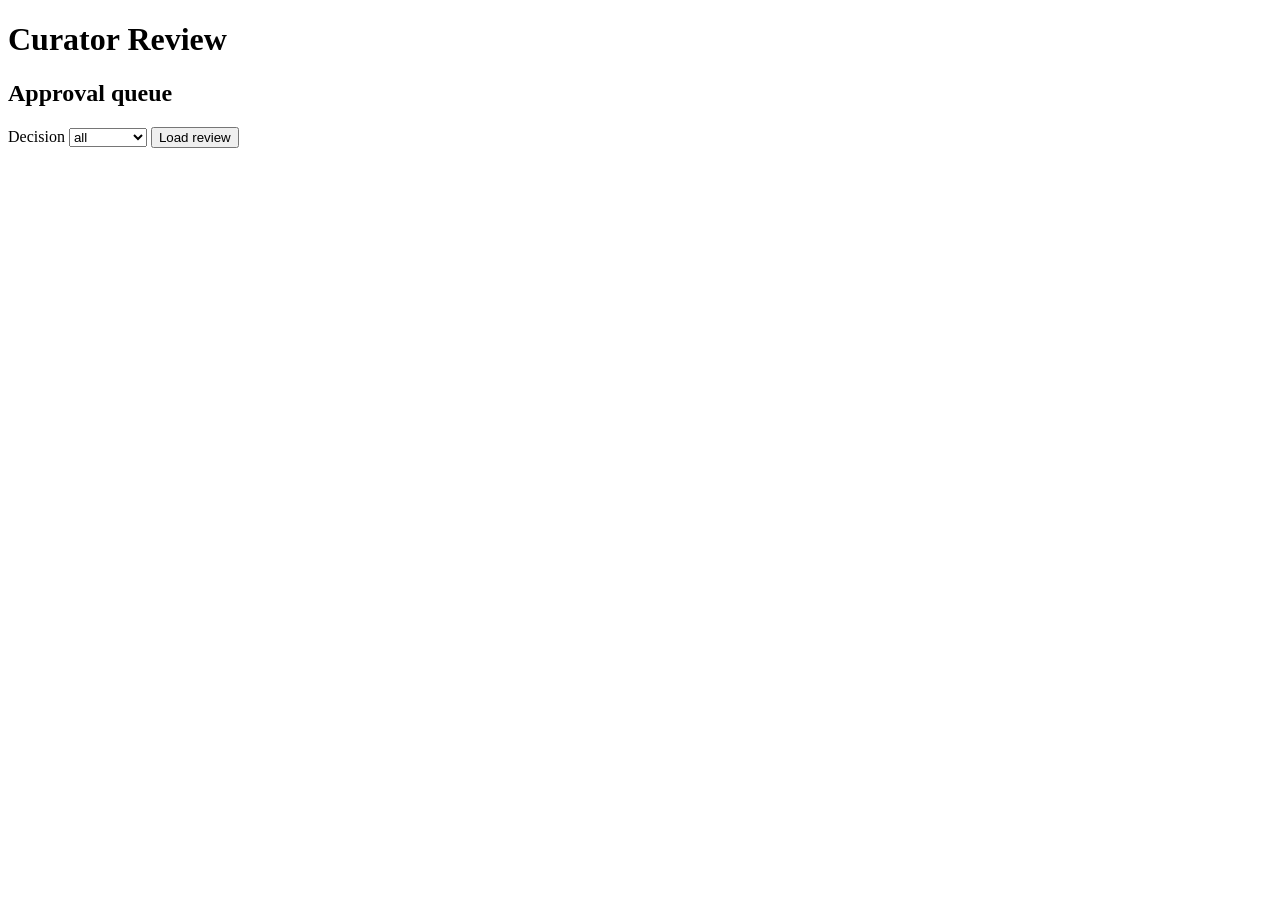
==== webui/index.html @ 881afbe8 "feat: M004/S01 Darkroom Bench SPA scaffold + thin action API - FastAPI serves dependency-light stati" ====
<!doctype html>
<html lang="en">
<head>
  <meta charset="utf-8">
  <meta name="viewport" content="width=device-width, initial-scale=1">
  <title>Curator Review</title>
  <link rel="stylesheet" href="/app/styles.css">
</head>
<body>
  <header>
    <h1>Curator Review</h1>
  </header>
  <main>
    <section id="review">
      <h2>Approval queue</h2>
      <p class="controls">
        <label for="status">Decision</label>
        <select id="status" name="status">
          <option value="">all</option>
          <option value="pending">pending</option>
          <option value="approved">approved</option>
          <option value="rejected">rejected</option>
        </select>
        <button id="load" type="button">Load review</button>
      </p>
      <p id="message" role="status" aria-live="polite"></p>
      <ul id="candidates"></ul>
    </section>
  </main>
  <script src="/app/app.js"></script>
</body>
</html>
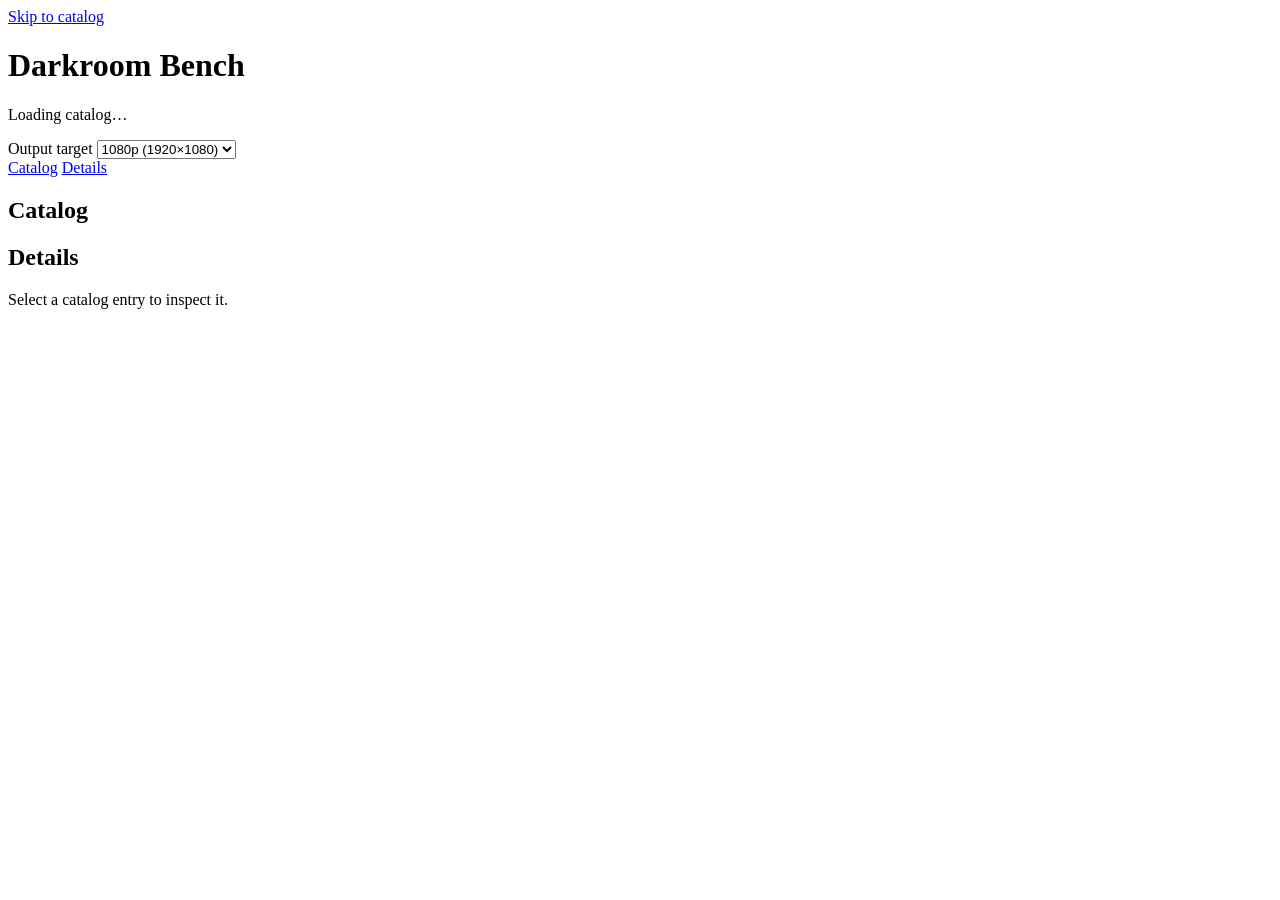
==== commit c2482d65: "feat: M004/S02 Darkroom Bench catalog browser + action UI - Responsive accessible catalog grid + det" ====
--- a/webui/index.html
+++ b/webui/index.html
@@ -3,30 +3,98 @@
 <head>
   <meta charset="utf-8">
   <meta name="viewport" content="width=device-width, initial-scale=1">
-  <title>Curator Review</title>
+  <title>Darkroom Bench</title>
   <link rel="stylesheet" href="/app/styles.css">
 </head>
 <body>
+  <a class="skip-link" href="#main">Skip to catalog</a>
   <header>
-    <h1>Curator Review</h1>
+    <div class="brand">
+      <h1>Darkroom Bench</h1>
+      <p id="status" role="status" aria-live="polite" class="status-text">Loading catalog…</p>
+    </div>
+    <div class="target-select">
+      <label for="target">Output target</label>
+      <select id="target" name="target">
+        <option value="1080p">1080p (1920×1080)</option>
+        <option value="4k">4K (3840×2160)</option>
+      </select>
+    </div>
+    <nav aria-label="Sections">
+      <a href="#catalog">Catalog</a>
+      <a href="#details">Details</a>
+    </nav>
   </header>
-  <main>
-    <section id="review">
-      <h2>Approval queue</h2>
-      <p class="controls">
-        <label for="status">Decision</label>
-        <select id="status" name="status">
-          <option value="">all</option>
-          <option value="pending">pending</option>
-          <option value="approved">approved</option>
-          <option value="rejected">rejected</option>
-        </select>
-        <button id="load" type="button">Load review</button>
-      </p>
-      <p id="message" role="status" aria-live="polite"></p>
-      <ul id="candidates"></ul>
+
+  <main id="main">
+    <section id="catalog" aria-label="Catalog" class="catalog">
+      <h2>Catalog</h2>
+      <div id="catalog-grid" class="catalog-grid"></div>
     </section>
+
+    <aside id="details" class="details" aria-label="Entry details" aria-live="polite">
+      <h2>Details</h2>
+      <div id="empty-details" class="empty">
+        <p>Select a catalog entry to inspect it.</p>
+      </div>
+
+      <div id="detail-body" hidden>
+        <header class="detail-header">
+          <h3 id="detail-title">—</h3>
+          <span id="detail-decision" class="decision pending">pending</span>
+        </header>
+        <dl class="meta" id="detail-meta"></dl>
+
+        <section class="panel" aria-labelledby="analysis-heading">
+          <h3 id="analysis-heading">Analysis</h3>
+          <p id="analysis-summary" class="muted">Not analyzed yet.</p>
+          <div id="analysis-body"></div>
+        </section>
+
+        <section class="panel" aria-labelledby="proposals-heading">
+          <h3 id="proposals-heading">Proposals</h3>
+          <p id="proposals-summary" class="muted">No proposals yet.</p>
+          <ol id="proposals-list"></ol>
+        </section>
+
+        <section class="panel" aria-labelledby="render-heading">
+          <h3 id="render-heading">Render</h3>
+          <p id="render-summary" class="muted">Nothing rendered.</p>
+          <div id="render-body"></div>
+        </section>
+
+        <section class="panel" aria-labelledby="validate-heading">
+          <h3 id="validate-heading">Validation</h3>
+          <p id="validate-summary" class="muted">Nothing validated.</p>
+          <div id="validate-body"></div>
+        </section>
+
+        <section class="panel actions" aria-label="Actions">
+          <h3>Actions</h3>
+          <div class="action-row">
+            <label for="profile">Profile</label>
+            <select id="profile" name="profile">
+              <option value="balanced">balanced</option>
+              <option value="quality">quality</option>
+              <option value="aesthetic">aesthetic</option>
+            </select>
+          </div>
+          <div class="action-row action-buttons">
+            <button type="button" id="analyze" class="btn primary">Analyze</button>
+            <button type="button" id="propose" class="btn primary">Propose</button>
+            <button type="button" id="render-1080p" class="btn">Render 1080p</button>
+            <button type="button" id="render-4k" class="btn">Render 4K</button>
+            <button type="button" id="validate" class="btn" disabled>Validate</button>
+            <button type="button" id="approve" class="btn approve">Approve</button>
+            <button type="button" id="reject" class="btn reject">Reject</button>
+            <button type="button" id="undo" class="btn">Undo</button>
+          </div>
+        </section>
+      </div>
+    </aside>
   </main>
+
+  <div id="message" class="toast" role="alert" aria-live="assertive"></div>
   <script src="/app/app.js"></script>
 </body>
 </html>
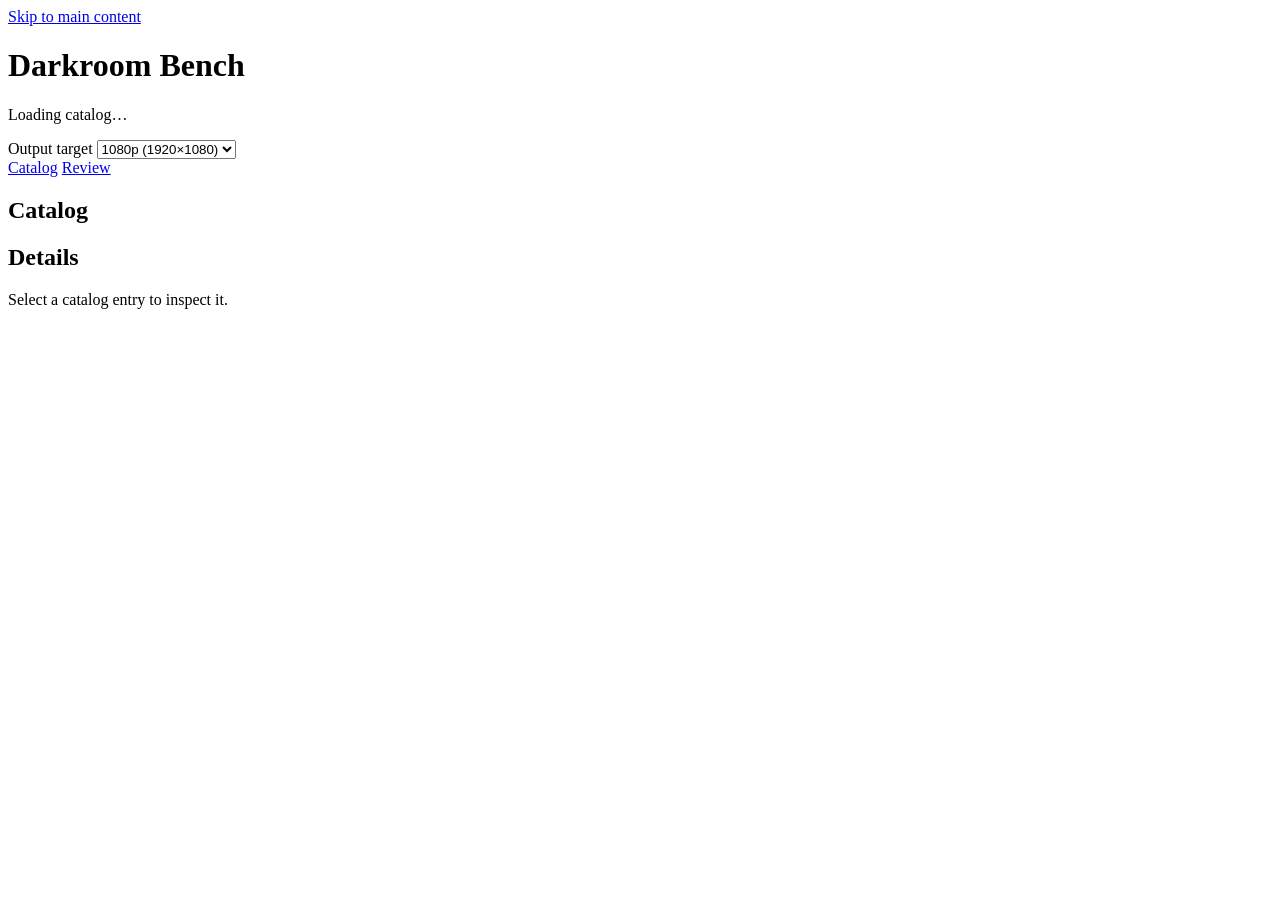
==== commit f06554ef: "feat: M004/S03 review queue + render persistence + webui acceptance gate - Render persistence: schem" ====
--- a/webui/index.html
+++ b/webui/index.html
@@ -7,7 +7,7 @@
   <link rel="stylesheet" href="/app/styles.css">
 </head>
 <body>
-  <a class="skip-link" href="#main">Skip to catalog</a>
+  <a class="skip-link" href="#main">Skip to main content</a>
   <header>
     <div class="brand">
       <h1>Darkroom Bench</h1>
@@ -21,12 +21,13 @@
       </select>
     </div>
     <nav aria-label="Sections">
-      <a href="#catalog">Catalog</a>
-      <a href="#details">Details</a>
+      <a href="#catalog" id="nav-catalog" aria-current="page">Catalog</a>
+      <a href="#review" id="nav-review">Review</a>
     </nav>
   </header>
 
   <main id="main">
+    <div id="catalog-view" class="catalog-view">
     <section id="catalog" aria-label="Catalog" class="catalog">
       <h2>Catalog</h2>
       <div id="catalog-grid" class="catalog-grid"></div>
@@ -92,6 +93,21 @@
         </section>
       </div>
     </aside>
+    </div>
+
+    <section id="review-view" class="review" aria-label="Review queue" data-review-mode="queue" hidden>
+      <h2>Review</h2>
+      <div class="review-toolbar">
+        <div class="filter-group" role="group" aria-label="Filter review queue by decision">
+          <button type="button" class="filter-btn" id="filter-pending" aria-pressed="true">Pending</button>
+          <button type="button" class="filter-btn" id="filter-approved" aria-pressed="false">Approved</button>
+          <button type="button" class="filter-btn" id="filter-rejected" aria-pressed="false">Rejected</button>
+          <button type="button" class="filter-btn" id="filter-all" aria-pressed="false">All</button>
+        </div>
+        <p id="review-status" class="status-text muted" role="status" aria-live="polite"></p>
+      </div>
+      <ul id="review-list" class="review-list"></ul>
+    </section>
   </main>
 
   <div id="message" class="toast" role="alert" aria-live="assertive"></div>
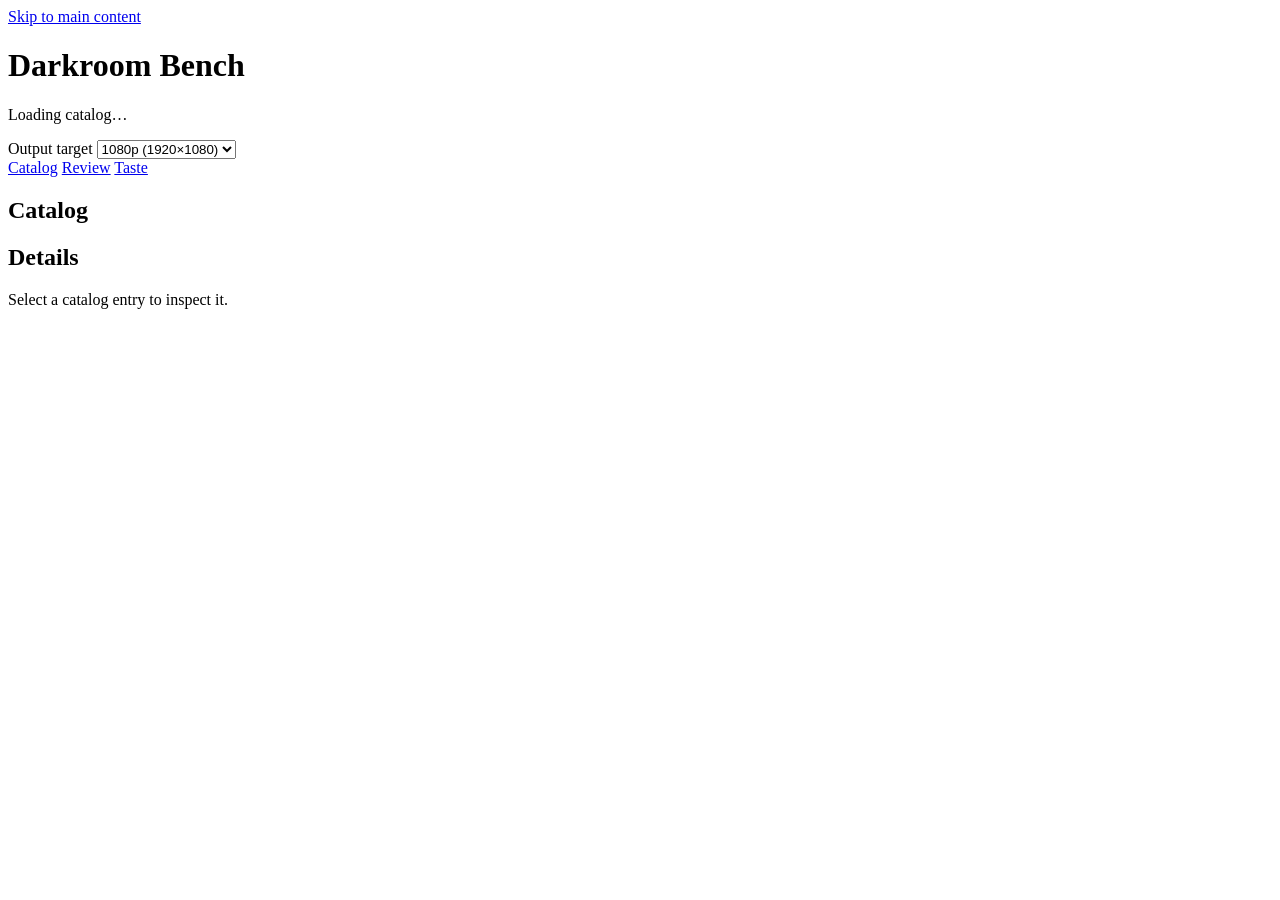
==== commit 4e909e9a: "feat: M008/S07 Taste web + API section (closes the audit's surface gap) The milestone audit found th" ====
--- a/webui/index.html
+++ b/webui/index.html
@@ -23,6 +23,7 @@
     <nav aria-label="Sections">
       <a href="#catalog" id="nav-catalog" aria-current="page">Catalog</a>
       <a href="#review" id="nav-review">Review</a>
+      <a href="#taste" id="nav-taste">Taste</a>
     </nav>
   </header>
 
@@ -108,6 +109,68 @@
       </div>
       <ul id="review-list" class="review-list"></ul>
     </section>
+
+    <div id="taste-view" class="taste" hidden>
+      <section id="reaction-room" class="panel" aria-labelledby="reaction-room-heading">
+        <h2 id="reaction-room-heading">Reaction Room</h2>
+        <p class="muted">
+          Drop any images — your own or someone else's — and say what you think in
+          your own words. Third-party images are kept as a thumbnail and a hash
+          only, unless you choose to save them.
+        </p>
+        <div class="action-row">
+          <label for="taste-files">Images</label>
+          <input type="file" id="taste-files" name="taste-files" accept="image/*" multiple>
+        </div>
+        <div class="action-row">
+          <label for="taste-note">Your reaction</label>
+          <textarea id="taste-note" name="taste-note" rows="3"
+            placeholder="What do you notice? Say it however you'd say it out loud."></textarea>
+        </div>
+        <div class="action-row">
+          <label for="taste-save">
+            <input type="checkbox" id="taste-save" name="taste-save">
+            Also save these images to the catalog at full resolution
+          </label>
+        </div>
+        <div class="action-row action-buttons">
+          <button type="button" id="taste-submit" class="btn primary">React</button>
+        </div>
+        <p id="taste-room-status" class="status-text muted" role="status" aria-live="polite"></p>
+        <div id="taste-turn" hidden>
+          <p id="taste-question" class="taste-question"></p>
+          <div id="taste-learned" class="taste-learned" aria-live="polite">
+            <h3>What I learned</h3>
+            <pre id="taste-learned-body"></pre>
+          </div>
+        </div>
+      </section>
+
+      <section id="taste-profile" class="panel" aria-labelledby="taste-profile-heading">
+        <h2 id="taste-profile-heading">Taste Profile</h2>
+        <p id="taste-profile-status" class="status-text muted" role="status" aria-live="polite"></p>
+
+        <section aria-labelledby="taste-vocabulary-heading">
+          <h3 id="taste-vocabulary-heading">Vocabulary</h3>
+          <ul id="taste-vocabulary" class="taste-vocabulary"></ul>
+        </section>
+
+        <section aria-labelledby="taste-patterns-heading">
+          <h3 id="taste-patterns-heading">Patterns</h3>
+          <ul id="taste-patterns" class="taste-claims"></ul>
+        </section>
+
+        <section aria-labelledby="taste-tensions-heading">
+          <h3 id="taste-tensions-heading">Tensions</h3>
+          <ul id="taste-tensions" class="taste-claims"></ul>
+        </section>
+
+        <section aria-labelledby="taste-evolution-heading">
+          <h3 id="taste-evolution-heading">Evolution</h3>
+          <ol id="taste-evolution" class="taste-evolution"></ol>
+        </section>
+      </section>
+    </div>
   </main>
 
   <div id="message" class="toast" role="alert" aria-live="assertive"></div>
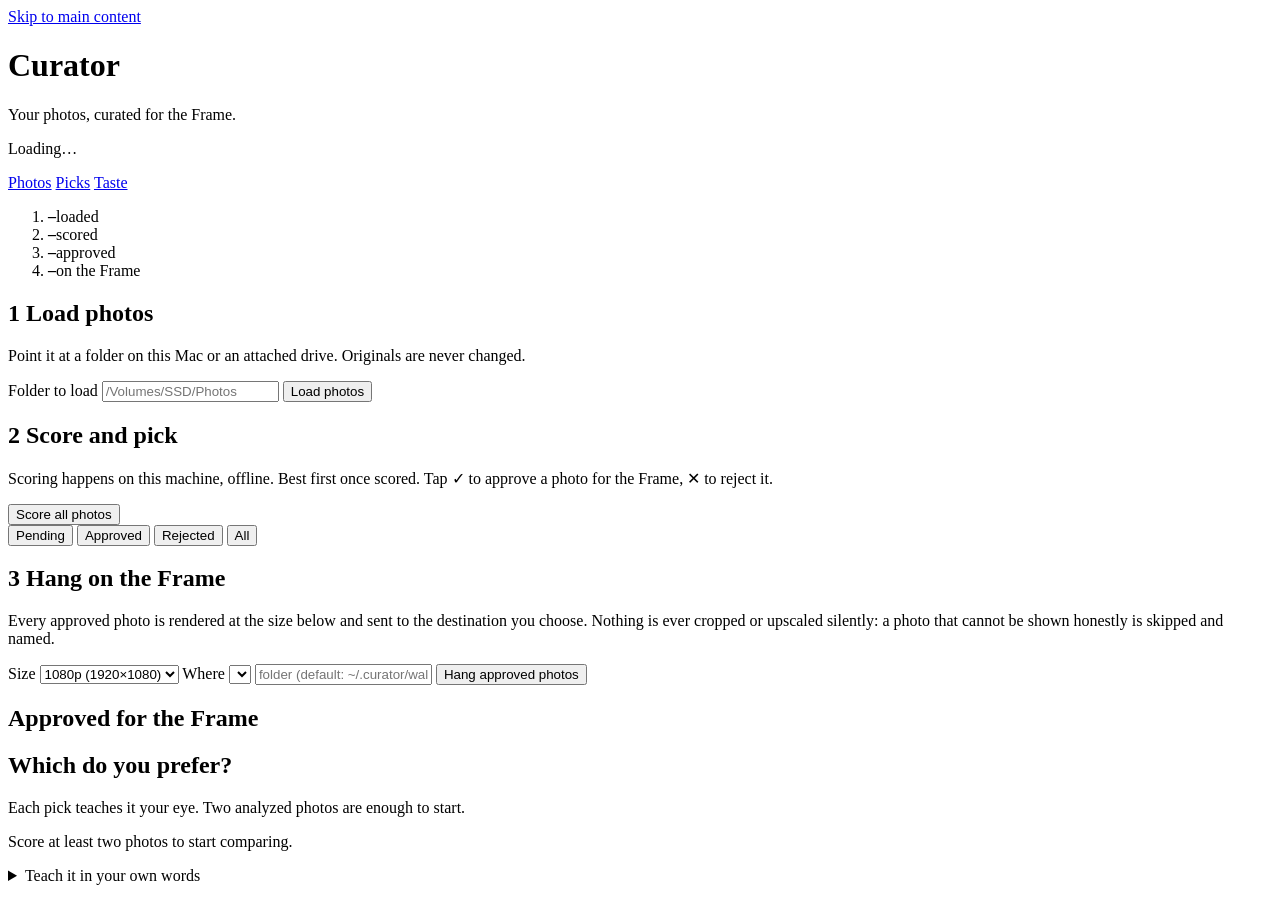
==== commit b1b082a3: "feat: M011/S02 one page, one flow — Load, Score and pick, Hang webui/ is rewritten as a single flowi" ====
--- a/webui/index.html
+++ b/webui/index.html
@@ -3,175 +3,237 @@
 <head>
   <meta charset="utf-8">
   <meta name="viewport" content="width=device-width, initial-scale=1">
-  <title>Darkroom Bench</title>
+  <title>Curator · Darkroom Bench</title>
   <link rel="stylesheet" href="/app/styles.css">
 </head>
 <body>
   <a class="skip-link" href="#main">Skip to main content</a>
-  <header>
+
+  <header class="top">
     <div class="brand">
-      <h1>Darkroom Bench</h1>
-      <p id="status" role="status" aria-live="polite" class="status-text">Loading catalog…</p>
-    </div>
-    <div class="target-select">
-      <label for="target">Output target</label>
-      <select id="target" name="target">
-        <option value="1080p">1080p (1920×1080)</option>
-        <option value="4k">4K (3840×2160)</option>
-      </select>
+      <h1>Curator</h1>
+      <p class="tagline">Your photos, curated for the Frame.</p>
+      <p id="status" role="status" aria-live="polite" class="status-text">Loading…</p>
     </div>
     <nav aria-label="Sections">
-      <a href="#catalog" id="nav-catalog" aria-current="page">Catalog</a>
-      <a href="#review" id="nav-review">Review</a>
-      <a href="#taste" id="nav-taste">Taste</a>
+      <a href="#catalog" id="nav-catalog" aria-current="page">Photos</a>
+      <a href="#review-view" id="nav-review">Picks</a>
+      <a href="#taste-view" id="nav-taste">Taste</a>
     </nav>
+    <ol class="counts" aria-label="Progress">
+      <li><strong id="count-loaded">–</strong><span>loaded</span></li>
+      <li><strong id="count-scored">–</strong><span>scored</span></li>
+      <li><strong id="count-approved">–</strong><span>approved</span></li>
+      <li><strong id="count-hung">–</strong><span>on the Frame</span></li>
+    </ol>
   </header>
 
   <main id="main">
-    <div id="catalog-view" class="catalog-view">
-    <section id="catalog" aria-label="Catalog" class="catalog">
-      <h2>Catalog</h2>
-      <div id="catalog-grid" class="catalog-grid"></div>
-    </section>
-
-    <aside id="details" class="details" aria-label="Entry details" aria-live="polite">
-      <h2>Details</h2>
-      <div id="empty-details" class="empty">
-        <p>Select a catalog entry to inspect it.</p>
-      </div>
-
-      <div id="detail-body" hidden>
-        <header class="detail-header">
-          <h3 id="detail-title">—</h3>
-          <span id="detail-decision" class="decision pending">pending</span>
-        </header>
-        <dl class="meta" id="detail-meta"></dl>
-
-        <section class="panel" aria-labelledby="analysis-heading">
-          <h3 id="analysis-heading">Analysis</h3>
-          <p id="analysis-summary" class="muted">Not analyzed yet.</p>
-          <div id="analysis-body"></div>
-        </section>
-
-        <section class="panel" aria-labelledby="proposals-heading">
-          <h3 id="proposals-heading">Proposals</h3>
-          <p id="proposals-summary" class="muted">No proposals yet.</p>
-          <ol id="proposals-list"></ol>
-        </section>
-
-        <section class="panel" aria-labelledby="render-heading">
-          <h3 id="render-heading">Render</h3>
-          <p id="render-summary" class="muted">Nothing rendered.</p>
-          <div id="render-body"></div>
-        </section>
-
-        <section class="panel" aria-labelledby="validate-heading">
-          <h3 id="validate-heading">Validation</h3>
-          <p id="validate-summary" class="muted">Nothing validated.</p>
-          <div id="validate-body"></div>
-        </section>
-
-        <section class="panel actions" aria-label="Actions">
-          <h3>Actions</h3>
-          <div class="action-row">
-            <label for="profile">Profile</label>
-            <select id="profile" name="profile">
-              <option value="balanced">balanced</option>
-              <option value="quality">quality</option>
-              <option value="aesthetic">aesthetic</option>
-            </select>
-          </div>
-          <div class="action-row action-buttons">
-            <button type="button" id="analyze" class="btn primary">Analyze</button>
-            <button type="button" id="propose" class="btn primary">Propose</button>
-            <button type="button" id="render-1080p" class="btn">Render 1080p</button>
-            <button type="button" id="render-4k" class="btn">Render 4K</button>
-            <button type="button" id="validate" class="btn" disabled>Validate</button>
-            <button type="button" id="approve" class="btn approve">Approve</button>
-            <button type="button" id="reject" class="btn reject">Reject</button>
-            <button type="button" id="undo" class="btn">Undo</button>
-          </div>
-        </section>
-      </div>
-    </aside>
-    </div>
-
-    <section id="review-view" class="review" aria-label="Review queue" data-review-mode="queue" hidden>
-      <h2>Review</h2>
-      <div class="review-toolbar">
+
+    <!-- 1 · Load -->
+    <section class="stage" id="stage-load" aria-labelledby="load-heading">
+      <h2 id="load-heading"><span class="step">1</span> Load photos</h2>
+      <p class="hint">Point it at a folder on this Mac or an attached drive. Originals are never changed.
+        <span id="load-folders" class="folders"></span></p>
+      <form id="load-form" class="row">
+        <label for="load-path" class="visually-hidden">Folder to load</label>
+        <input id="load-path" name="load-path" type="text" inputmode="text" spellcheck="false"
+               placeholder="/Volumes/SSD/Photos" autocomplete="off">
+        <button type="submit" id="load-button" class="btn primary">Load photos</button>
+      </form>
+      <progress id="load-progress" class="bar" hidden></progress>
+      <p id="load-status" class="status-text muted" role="status" aria-live="polite"></p>
+    </section>
+
+    <!-- 2 · Score and pick -->
+    <section class="stage" id="catalog" aria-label="Catalog">
+      <h2 id="pick-heading"><span class="step">2</span> Score and pick</h2>
+      <p class="hint">Scoring happens on this machine, offline. Best first once scored. Tap ✓ to approve a photo for the Frame, ✕ to reject it.</p>
+      <div class="row toolbar">
+        <button type="button" id="score-button" class="btn primary">Score all photos</button>
+        <progress id="score-progress" class="bar" max="1" value="0" hidden></progress>
+        <span id="score-status" class="status-text muted" role="status" aria-live="polite"></span>
         <div class="filter-group" role="group" aria-label="Filter review queue by decision">
           <button type="button" class="filter-btn" id="filter-pending" aria-pressed="true">Pending</button>
           <button type="button" class="filter-btn" id="filter-approved" aria-pressed="false">Approved</button>
           <button type="button" class="filter-btn" id="filter-rejected" aria-pressed="false">Rejected</button>
           <button type="button" class="filter-btn" id="filter-all" aria-pressed="false">All</button>
         </div>
-        <p id="review-status" class="status-text muted" role="status" aria-live="polite"></p>
       </div>
+      <div id="catalog-grid" class="catalog-grid" aria-live="polite"></div>
+    </section>
+
+    <!-- 3 · Hang -->
+    <section class="stage" id="stage-hang" aria-labelledby="hang-heading">
+      <h2 id="hang-heading"><span class="step">3</span> Hang on the Frame</h2>
+      <p class="hint">Every approved photo is rendered at the size below and sent to the destination you choose.
+        Nothing is ever cropped or upscaled silently: a photo that cannot be shown honestly is skipped and named.
+        <span id="hang-summary"></span></p>
+      <div class="row">
+        <label for="target">Size</label>
+        <select id="target" name="target">
+          <option value="1080p">1080p (1920×1080)</option>
+          <option value="4k">4K (3840×2160)</option>
+        </select>
+        <label for="destination">Where</label>
+        <select id="destination" name="destination"></select>
+        <input id="destination-folder" name="destination-folder" type="text" spellcheck="false"
+               placeholder="folder (default: ~/.curator/wall)" aria-label="Destination folder">
+        <button type="button" id="hang-button" class="btn primary big">Hang approved photos</button>
+      </div>
+      <p id="destination-note" class="status-text muted"></p>
+      <progress id="hang-progress" class="bar" max="1" value="0" hidden></progress>
+      <p id="hang-status" class="status-text muted" role="status" aria-live="polite"></p>
+      <ul id="hang-results" class="hang-results"></ul>
+    </section>
+
+    <!-- Your picks (the review queue, now a strip of kept photos) -->
+    <section id="review-view" class="stage picks" aria-label="Review queue" data-review-mode="queue">
+      <h2>Approved for the Frame</h2>
+      <p id="review-status" class="status-text muted" role="status" aria-live="polite"></p>
       <ul id="review-list" class="review-list"></ul>
     </section>
 
-    <div id="taste-view" class="taste" hidden>
-      <section id="reaction-room" class="panel" aria-labelledby="reaction-room-heading">
-        <h2 id="reaction-room-heading">Reaction Room</h2>
-        <p class="muted">
-          Drop any images — your own or someone else's — and say what you think in
-          your own words. Third-party images are kept as a thumbnail and a hash
-          only, unless you choose to save them.
-        </p>
+    <!-- Taste: the deck first, the dialogue tools folded away -->
+    <aside id="taste-view" class="stage taste" aria-label="Taste">
+      <section id="taste-deck" class="panel" aria-labelledby="taste-deck-heading">
+        <h2 id="taste-deck-heading">Which do you prefer?</h2>
+        <p class="hint">Each pick teaches it your eye. Two analyzed photos are enough to start.</p>
+        <p id="taste-deck-empty" class="empty">Score at least two photos to start comparing.</p>
+        <div id="taste-deck-body" hidden>
+          <div class="taste-pair">
+            <button type="button" class="pair-candidate" id="taste-deck-a" aria-label="Prefer A"></button>
+            <button type="button" class="pair-candidate" id="taste-deck-b" aria-label="Prefer B"></button>
+          </div>
+          <div class="pair-buttons">
+            <button type="button" id="taste-prefer-a" class="btn">Prefer A</button>
+            <button type="button" id="taste-prefer-b" class="btn">Prefer B</button>
+          </div>
+        </div>
+        <p id="taste-deck-status" class="status-text muted" role="status" aria-live="polite"></p>
+      </section>
+
+      <details class="more" id="taste-more">
+        <summary>Teach it in your own words</summary>
+
+        <section id="reaction-room" class="panel" aria-labelledby="reaction-room-heading">
+          <h2 id="reaction-room-heading">Reaction Room</h2>
+          <p class="muted">
+            Drop any images — your own or someone else's — and say what you think in
+            your own words. Third-party images are kept as a thumbnail and a hash
+            only, unless you choose to save them.
+          </p>
+          <div class="action-row">
+            <label for="taste-files">Images</label>
+            <input type="file" id="taste-files" name="taste-files" accept="image/*" multiple>
+          </div>
+          <div class="action-row">
+            <label for="taste-note">Your reaction</label>
+            <textarea id="taste-note" name="taste-note" rows="3"
+              placeholder="What do you notice? Say it however you'd say it out loud."></textarea>
+          </div>
+          <div class="action-row">
+            <label for="taste-save">
+              <input type="checkbox" id="taste-save" name="taste-save">
+              Also save these images to the catalog at full resolution
+            </label>
+          </div>
+          <div class="action-row action-buttons">
+            <button type="button" id="taste-submit" class="btn primary">React</button>
+          </div>
+          <p id="taste-room-status" class="status-text muted" role="status" aria-live="polite"></p>
+          <div id="taste-turn" hidden>
+            <p id="taste-question" class="taste-question"></p>
+            <div id="taste-learned" class="taste-learned" aria-live="polite">
+              <h3>What I learned</h3>
+              <pre id="taste-learned-body"></pre>
+            </div>
+          </div>
+        </section>
+
+        <section id="taste-profile" class="panel" aria-labelledby="taste-profile-heading">
+          <h2 id="taste-profile-heading">Taste Profile</h2>
+          <p id="taste-profile-status" class="status-text muted" role="status" aria-live="polite"></p>
+          <section aria-labelledby="taste-vocabulary-heading">
+            <h3 id="taste-vocabulary-heading">Vocabulary</h3>
+            <ul id="taste-vocabulary" class="taste-vocabulary"></ul>
+          </section>
+          <section aria-labelledby="taste-patterns-heading">
+            <h3 id="taste-patterns-heading">Patterns</h3>
+            <ul id="taste-patterns" class="taste-claims"></ul>
+          </section>
+          <section aria-labelledby="taste-tensions-heading">
+            <h3 id="taste-tensions-heading">Tensions</h3>
+            <ul id="taste-tensions" class="taste-claims"></ul>
+          </section>
+          <section aria-labelledby="taste-evolution-heading">
+            <h3 id="taste-evolution-heading">Evolution</h3>
+            <ol id="taste-evolution" class="taste-evolution"></ol>
+          </section>
+        </section>
+      </details>
+    </aside>
+  </main>
+
+  <!-- Photo drawer: one photo, its picture, its score, keep / pass / undo, and the tools underneath -->
+  <aside id="details" class="drawer" aria-label="Entry details" aria-live="polite" hidden>
+    <div class="drawer-head">
+      <button type="button" id="detail-close" class="btn ghost" aria-label="Close details">✕</button>
+      <h2 id="detail-title">—</h2>
+      <span id="detail-decision" class="decision pending">pending</span>
+    </div>
+    <div id="empty-details" class="empty" hidden><p>Select a photo to inspect it.</p></div>
+    <div id="detail-body">
+      <img id="detail-image" class="detail-image" alt="" hidden>
+      <p id="detail-score" class="detail-score muted"></p>
+      <p id="detail-layout" class="detail-layout muted"></p>
+      <div class="action-row action-buttons big-actions">
+        <button type="button" id="approve" class="btn approve big">✓ Approve</button>
+        <button type="button" id="reject" class="btn reject big">✕ Reject</button>
+        <button type="button" id="undo" class="btn">Undo</button>
+      </div>
+
+      <details class="more" id="more-tools">
+        <summary>More tools</summary>
+        <dl class="meta" id="detail-meta"></dl>
         <div class="action-row">
-          <label for="taste-files">Images</label>
-          <input type="file" id="taste-files" name="taste-files" accept="image/*" multiple>
-        </div>
-        <div class="action-row">
-          <label for="taste-note">Your reaction</label>
-          <textarea id="taste-note" name="taste-note" rows="3"
-            placeholder="What do you notice? Say it however you'd say it out loud."></textarea>
-        </div>
-        <div class="action-row">
-          <label for="taste-save">
-            <input type="checkbox" id="taste-save" name="taste-save">
-            Also save these images to the catalog at full resolution
-          </label>
+          <label for="profile">Profile</label>
+          <select id="profile" name="profile">
+            <option value="balanced">balanced</option>
+            <option value="quality">quality</option>
+            <option value="aesthetic">aesthetic</option>
+          </select>
         </div>
         <div class="action-row action-buttons">
-          <button type="button" id="taste-submit" class="btn primary">React</button>
-        </div>
-        <p id="taste-room-status" class="status-text muted" role="status" aria-live="polite"></p>
-        <div id="taste-turn" hidden>
-          <p id="taste-question" class="taste-question"></p>
-          <div id="taste-learned" class="taste-learned" aria-live="polite">
-            <h3>What I learned</h3>
-            <pre id="taste-learned-body"></pre>
-          </div>
-        </div>
-      </section>
-
-      <section id="taste-profile" class="panel" aria-labelledby="taste-profile-heading">
-        <h2 id="taste-profile-heading">Taste Profile</h2>
-        <p id="taste-profile-status" class="status-text muted" role="status" aria-live="polite"></p>
-
-        <section aria-labelledby="taste-vocabulary-heading">
-          <h3 id="taste-vocabulary-heading">Vocabulary</h3>
-          <ul id="taste-vocabulary" class="taste-vocabulary"></ul>
-        </section>
-
-        <section aria-labelledby="taste-patterns-heading">
-          <h3 id="taste-patterns-heading">Patterns</h3>
-          <ul id="taste-patterns" class="taste-claims"></ul>
-        </section>
-
-        <section aria-labelledby="taste-tensions-heading">
-          <h3 id="taste-tensions-heading">Tensions</h3>
-          <ul id="taste-tensions" class="taste-claims"></ul>
-        </section>
-
-        <section aria-labelledby="taste-evolution-heading">
-          <h3 id="taste-evolution-heading">Evolution</h3>
-          <ol id="taste-evolution" class="taste-evolution"></ol>
-        </section>
-      </section>
+          <button type="button" id="analyze" class="btn">Analyze</button>
+          <button type="button" id="propose" class="btn">Propose</button>
+          <button type="button" id="render-1080p" class="btn">Render 1080p</button>
+          <button type="button" id="render-4k" class="btn">Render 4K</button>
+          <button type="button" id="validate" class="btn" disabled>Validate</button>
+        </div>
+        <section class="panel" aria-labelledby="analysis-heading">
+          <h3 id="analysis-heading">Analysis</h3>
+          <p id="analysis-summary" class="muted">Not analyzed yet.</p>
+          <div id="analysis-body"></div>
+        </section>
+        <section class="panel" aria-labelledby="proposals-heading">
+          <h3 id="proposals-heading">Proposals</h3>
+          <p id="proposals-summary" class="muted">No proposals yet.</p>
+          <ol id="proposals-list"></ol>
+        </section>
+        <section class="panel" aria-labelledby="render-heading">
+          <h3 id="render-heading">Render</h3>
+          <p id="render-summary" class="muted">Nothing rendered.</p>
+          <div id="render-body"></div>
+        </section>
+        <section class="panel" aria-labelledby="validate-heading">
+          <h3 id="validate-heading">Validation</h3>
+          <p id="validate-summary" class="muted">Nothing validated.</p>
+          <div id="validate-body"></div>
+        </section>
+      </details>
     </div>
-  </main>
+  </aside>
 
   <div id="message" class="toast" role="alert" aria-live="assertive"></div>
   <script src="/app/app.js"></script>
